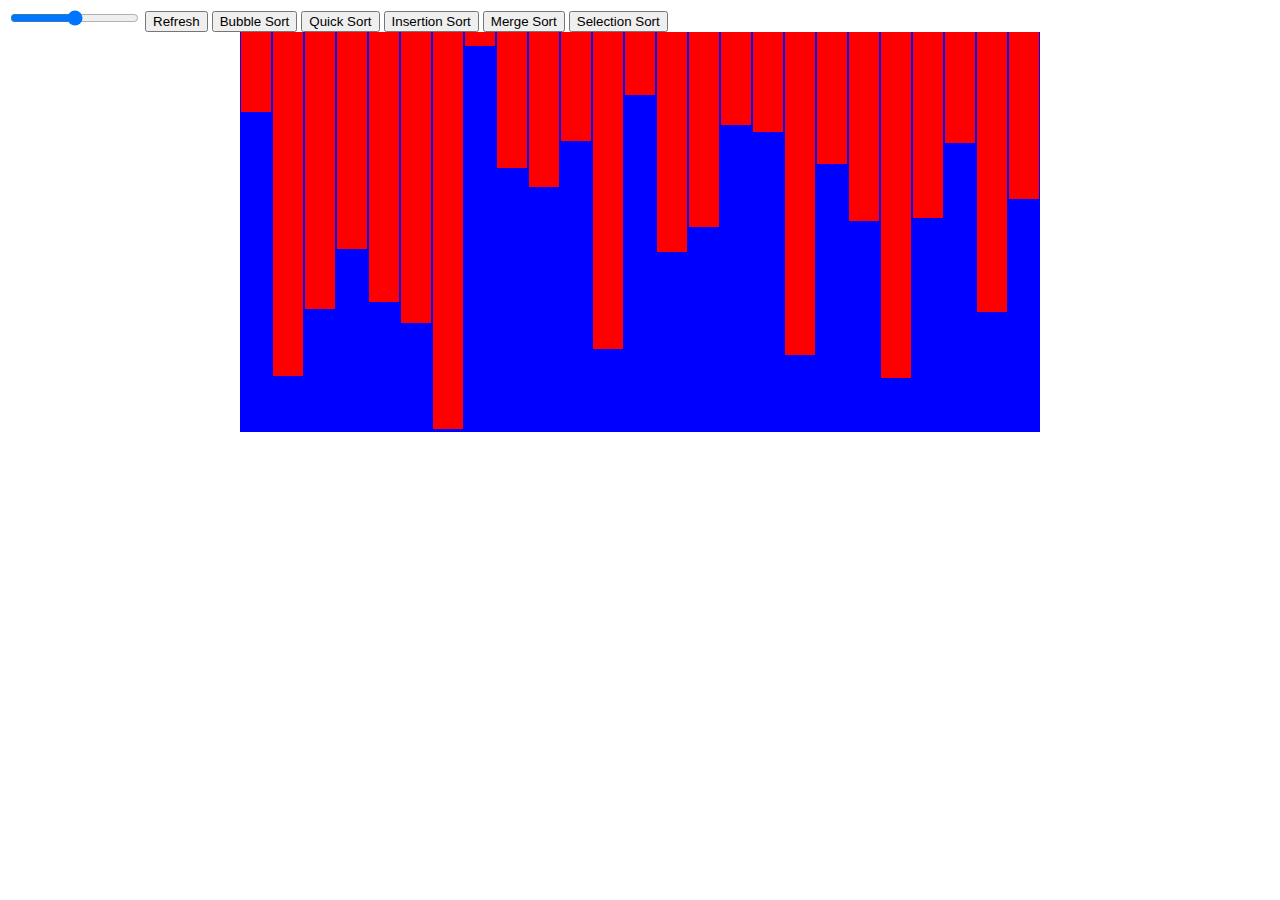
==== sorting algorithm visualiser/index.html @ 02f49d58 "addded merge sort and selection sort" ====
<!DOCTYPE html>
<html>
  <head>
    <meta charset="UTF-8">
    <title>Sorting Algorithm Visualiser</title>
    <link rel='stylesheet' href='style.css'>
  </head>


  <body>
  
  <input id='slider' type="range" min="1" max="7" value="4">

  <button onclick="generateBlocks()">Refresh</button>
  <button onclick="runBubbleSort()">Bubble Sort</button>
  <button onclick="runQuickSort()">Quick Sort</button>
  <button onclick="runInsertionSort()">Insertion Sort</button>
  <button onclick="runMergeSort()">Merge Sort</button>
  <button onclick="runSelectionSort()">Selection Sort</button>

  <div id='container'> </div>


    <script src='script.js'></script>
  </body>
</html>
---- sorting algorithm visualiser/style.css ----
#container {
  margin-top: 20px;
  width: 800px;
  height: 400px;
  background-color: blue;
  margin: auto;
  display: flex;
  flex-direction: row;
}

.block {
  background-color: red;
  margin-left: 1px;
  margin-right: 1px;
}

.correct {
  background-color: greenyellow;
}
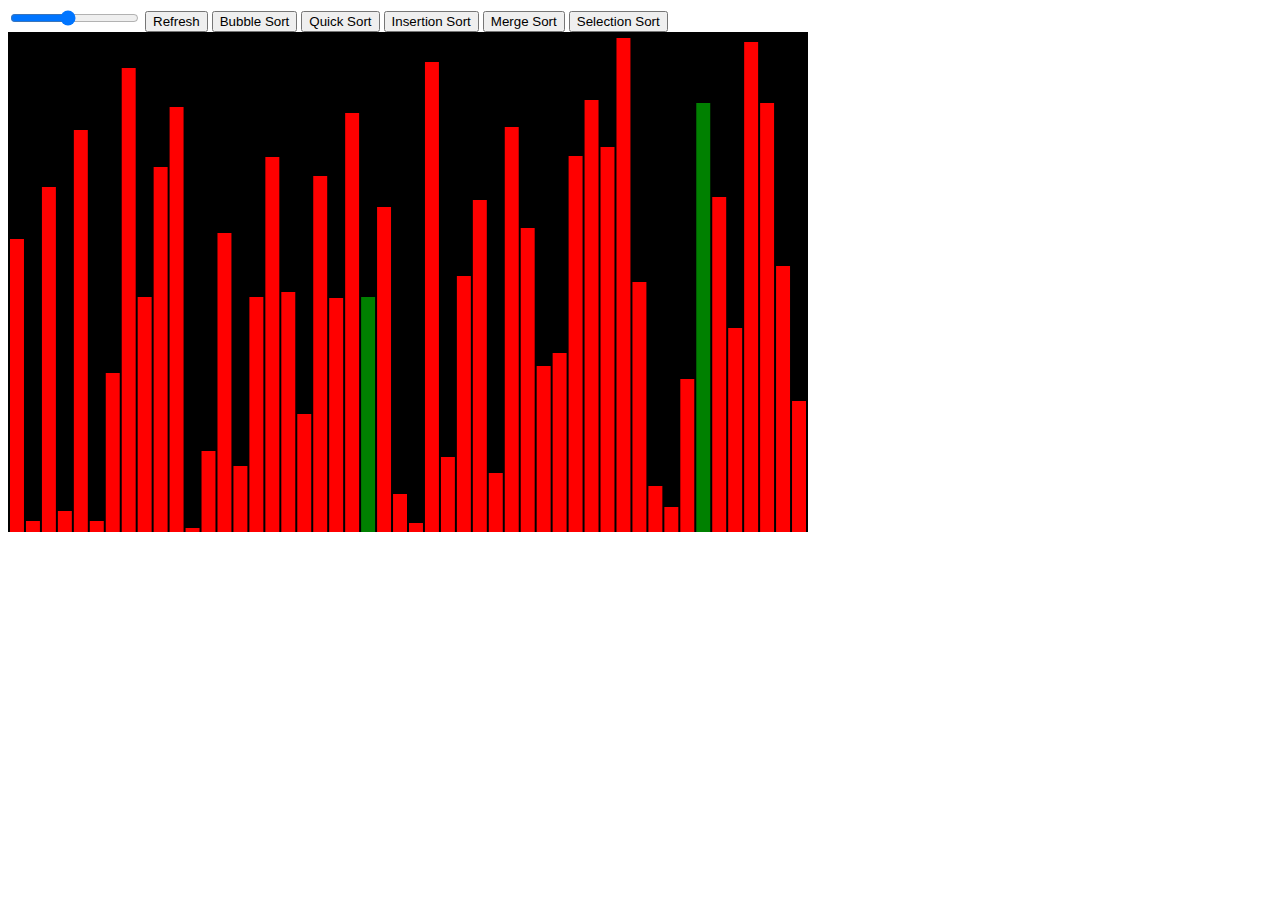
==== commit f02a19dd: "moving to decktop lol" ====
--- a/sorting algorithm visualiser/index.html
+++ b/sorting algorithm visualiser/index.html
@@ -9,16 +9,16 @@
 
   <body>
   
-  <input id='slider' type="range" min="1" max="7" value="4">
+  <input id='numBars' type="range" min="1" max="10" value="5">
 
-  <button onclick="generateBlocks()">Refresh</button>
+  <button onclick="refreshBars()">Refresh</button>
   <button onclick="runBubbleSort()">Bubble Sort</button>
-  <button onclick="runQuickSort()">Quick Sort</button>
+  <button onclick="runQuicksort()">Quick Sort</button>
   <button onclick="runInsertionSort()">Insertion Sort</button>
   <button onclick="runMergeSort()">Merge Sort</button>
   <button onclick="runSelectionSort()">Selection Sort</button>
 
-  <div id='container'> </div>
+  <canvas id='canvas' width='800px' height='500x'></canvas>
 
 
     <script src='script.js'></script>
--- a/sorting algorithm visualiser/style.css
+++ b/sorting algorithm visualiser/style.css
@@ -1,21 +1,5 @@
 
 
-#container {
-  margin-top: 20px;
-  width: 800px;
-  height: 400px;
-  background-color: blue;
-  margin: auto;
-  display: flex;
-  flex-direction: row;
-}
-
-.block {
-  background-color: red;
-  margin-left: 1px;
-  margin-right: 1px;
-}
-
-.correct {
-  background-color: greenyellow;
+#canvas {
+  background-color: black;
 }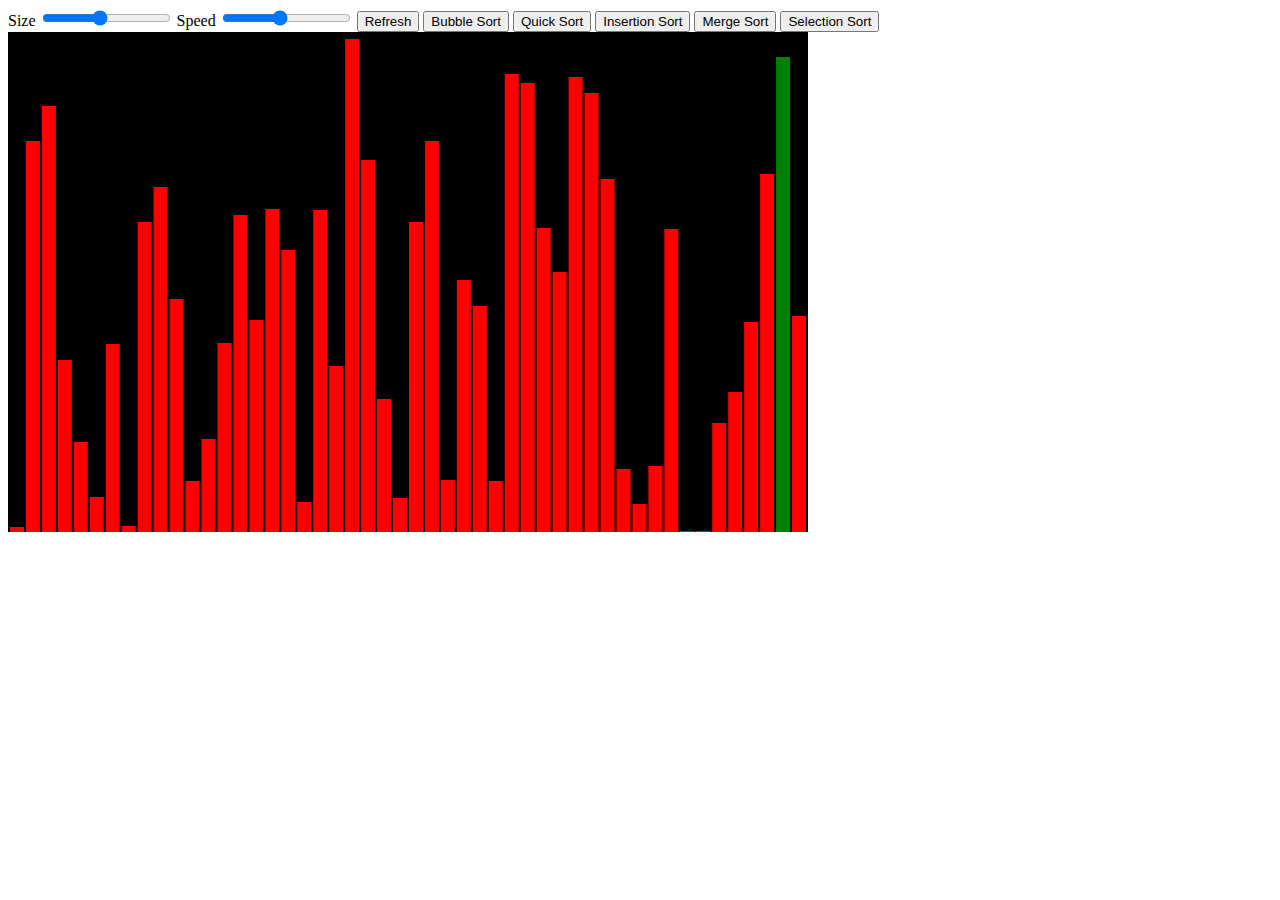
==== commit 0f9f1e20: "algorithms working, speed integrated" ====
--- a/sorting algorithm visualiser/index.html
+++ b/sorting algorithm visualiser/index.html
@@ -9,7 +9,12 @@
 
   <body>
   
+    
+  <label>Size</label>
   <input id='numBars' type="range" min="1" max="10" value="5">
+  <label>Speed</label>
+  <input id='speed' type="range" min="1" max="10" value="5">
+
 
   <button onclick="refreshBars()">Refresh</button>
   <button onclick="runBubbleSort()">Bubble Sort</button>
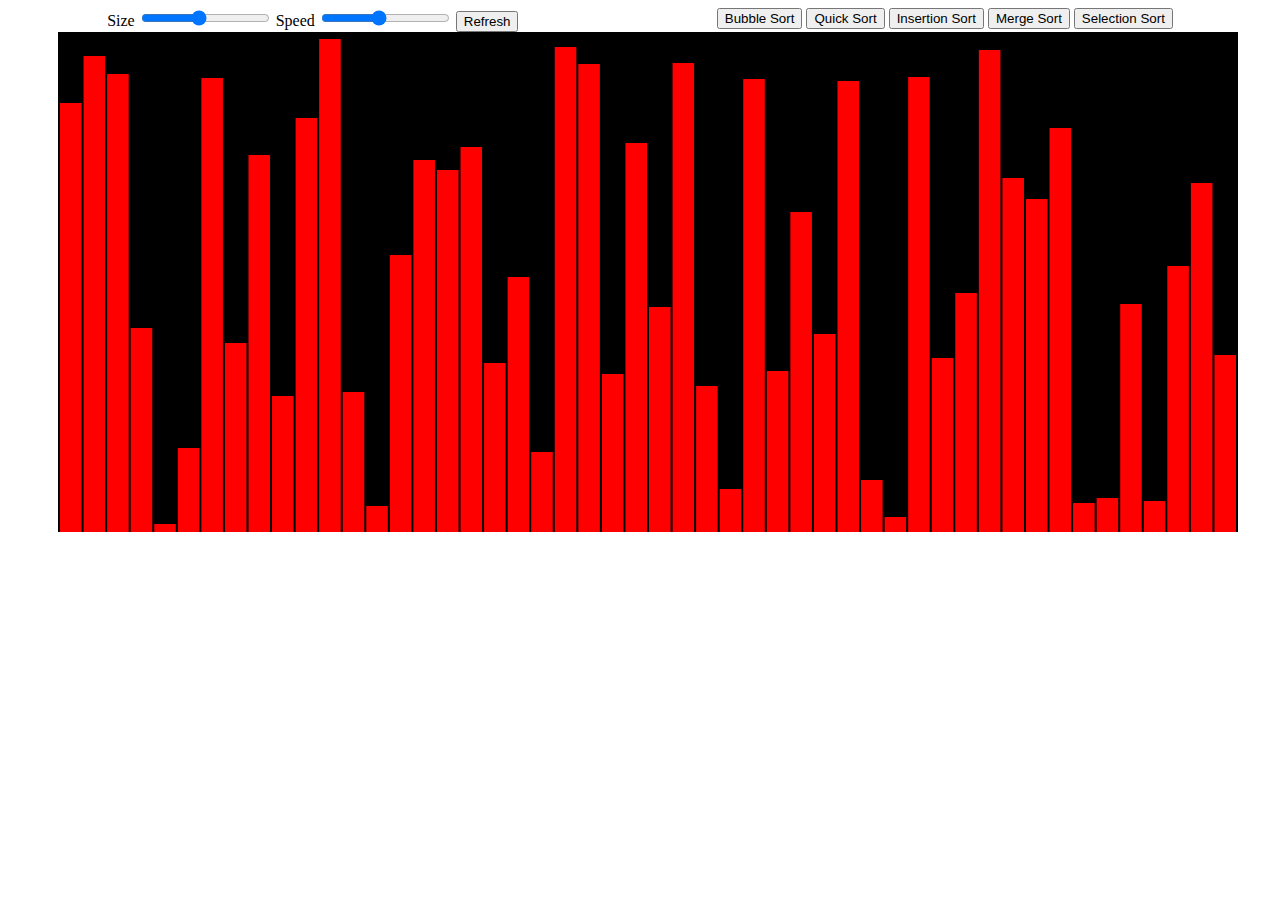
==== commit 981835a6: "simple styling added" ====
--- a/sorting algorithm visualiser/index.html
+++ b/sorting algorithm visualiser/index.html
@@ -9,19 +9,26 @@
 
   <body>
   
-    
-  <label>Size</label>
-  <input id='numBars' type="range" min="1" max="10" value="5">
-  <label>Speed</label>
-  <input id='speed' type="range" min="1" max="10" value="5">
+  <div id='menuBar'>
 
+    <div id='row1'>
+      <label>Size</label>
+      <input id='numBars' type="range" min="1" max="10" value="5">
+      <label>Speed</label>
+      <input id='speed' type="range" min="1" max="10" value="5">
+      <button onclick="refreshBars()">Refresh</button>
+    </div>
 
-  <button onclick="refreshBars()">Refresh</button>
-  <button onclick="runBubbleSort()">Bubble Sort</button>
-  <button onclick="runQuicksort()">Quick Sort</button>
-  <button onclick="runInsertionSort()">Insertion Sort</button>
-  <button onclick="runMergeSort()">Merge Sort</button>
-  <button onclick="runSelectionSort()">Selection Sort</button>
+    <div id='row2'>
+      <button onclick="runBubbleSort()">Bubble Sort</button>
+      <button onclick="runQuicksort()">Quick Sort</button>
+      <button onclick="runInsertionSort()">Insertion Sort</button>
+      <button onclick="runMergeSort()">Merge Sort</button>
+      <button onclick="runSelectionSort()">Selection Sort</button>
+    </div>
+
+  </div>
+
 
   <canvas id='canvas' width='800px' height='500x'></canvas>
 
--- a/sorting algorithm visualiser/style.css
+++ b/sorting algorithm visualiser/style.css
@@ -1,5 +1,18 @@
 
 
 #canvas {
+  margin-left: 50px;
   background-color: black;
+}
+
+#menuBar {
+  display: flex;
+  flex-direction: row;
+  justify-content: space-around;
+}
+
+@media only screen and (max-width: 1000px) {
+  #menuBar {
+    flex-direction: column;
+  }
 }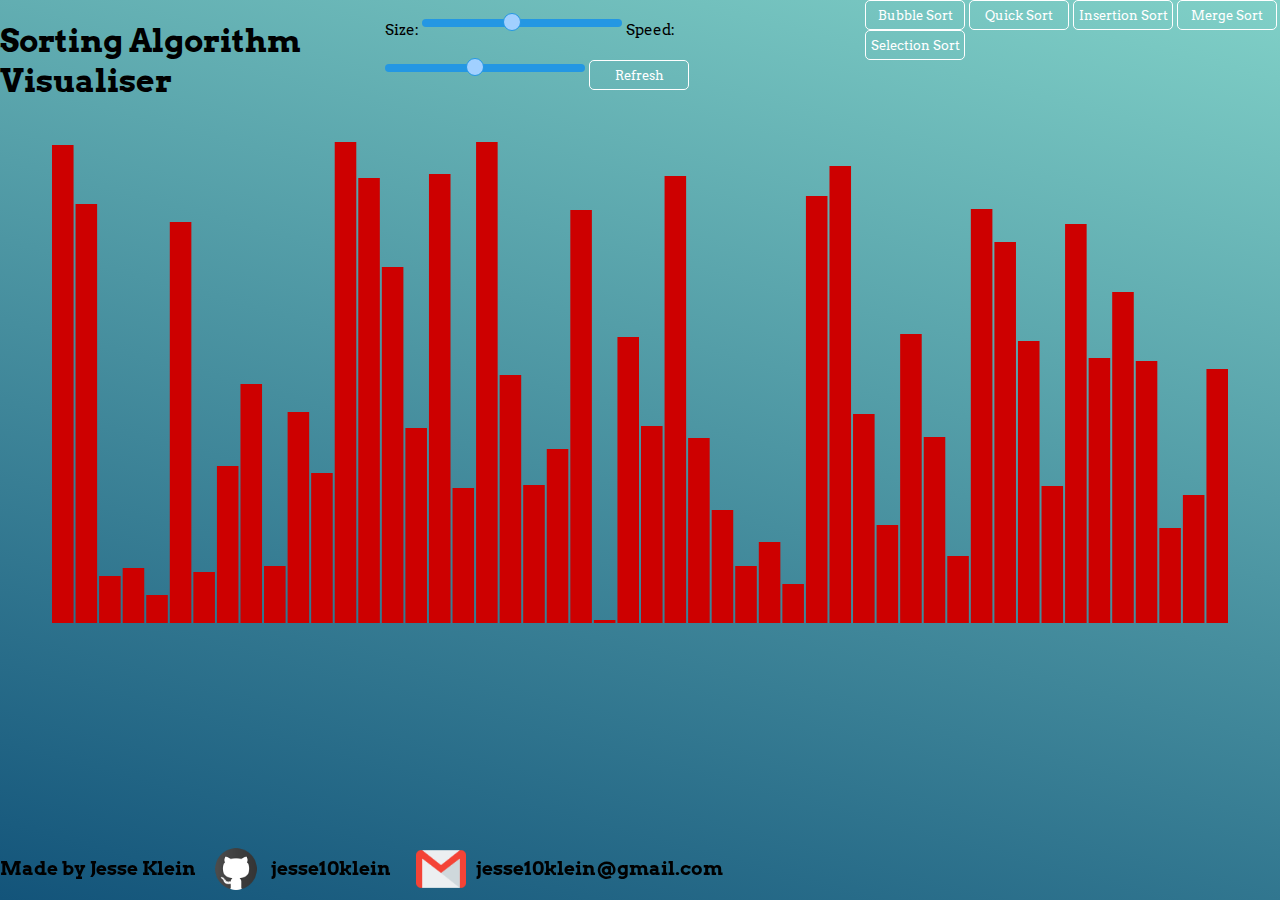
==== commit c5007f83: "added footer, updated styling" ====
--- a/sorting algorithm visualiser/index.html
+++ b/sorting algorithm visualiser/index.html
@@ -3,36 +3,59 @@
   <head>
     <meta charset="UTF-8">
     <title>Sorting Algorithm Visualiser</title>
-    <link rel='stylesheet' href='style.css'>
+    <link rel='stylesheet' href='style/style.css'>
+    <link rel='stylesheet' href='style/inputstyle.css'>
+    <link href="https://fonts.googleapis.com/css2?family=Arvo&display=swap" rel="stylesheet">
   </head>
 
 
   <body>
-  
-  <div id='menuBar'>
+    <div id='content'>
 
-    <div id='row1'>
-      <label>Size</label>
-      <input id='numBars' type="range" min="1" max="10" value="5">
-      <label>Speed</label>
-      <input id='speed' type="range" min="1" max="10" value="5">
-      <button onclick="refreshBars()">Refresh</button>
-    </div>
-
-    <div id='row2'>
-      <button onclick="runBubbleSort()">Bubble Sort</button>
-      <button onclick="runQuicksort()">Quick Sort</button>
-      <button onclick="runInsertionSort()">Insertion Sort</button>
-      <button onclick="runMergeSort()">Merge Sort</button>
-      <button onclick="runSelectionSort()">Selection Sort</button>
-    </div>
-
-  </div>
+      <div id='menuBar'>
 
 
-  <canvas id='canvas' width='800px' height='500x'></canvas>
+        <h1 id="heading">Sorting Algorithm Visualiser</h1>
+    
+        <div id='row1'>
+          <label>Size: </label>
+          <input id='numBars' type="range" min="1" max="10" value="5">
+          <label>Speed: </label>
+          <input id='speed' type="range" min="1" max="10" value="5">
+          <button onclick="refreshBars()">Refresh</button>
+        </div>
+    
+    
+        <div id='row2'>
+          <button class="algorithm" onclick="runBubbleSort()">Bubble Sort</button>
+          <button class="algorithm" onclick="runQuicksort()">Quick Sort</button>
+          <button class="algorithm" onclick="runInsertionSort()">Insertion Sort</button>
+          <button class="algorithm" onclick="runMergeSort()">Merge Sort</button>
+          <button class="algorithm" onclick="runSelectionSort()">Selection Sort</button>
+        </div>
+    
+      </div>
+    
+      <canvas id='canvas' width='800px' height='500x'></canvas>
+      
+      <footer id='footer'>
+        <h3> Made by Jesse Klein </h3>
+        <div id='icons'>
+          <a class='icon' href='https://github.com/jesse10klein' target="_blank">
+            <img src='images/github-icon.png'>
+            <h3>jesse10klein</h3>
+          </a>
+          <div class='icon'>
+            <img src='images/gmail.png'>
+            <h3>jesse10klein@gmail.com</h3>
+          </div>
+        </div>
+      </footer>
 
 
-    <script src='script.js'></script>
+    </div>
+  
+
+    <script src='js/script.js'></script>
   </body>
 </html>--- a/sorting algorithm visualiser/style/style.css
+++ b/sorting algorithm visualiser/style/style.css
@@ -0,0 +1,102 @@
+
+body {
+  background-color: #CCEAEB;
+  font-family: 'Arvo', serif;
+}
+
+#content {
+  position: absolute;
+  top: 0;
+  left: 0;
+  height: 100vh;
+  width: 100vw;
+  background-image: linear-gradient(15deg, #13547a 0%, #80d0c7 100%);
+}
+
+input {
+  font-family: 'Arvo', serif;
+}
+
+#canvas {
+  margin-left: 50px;
+  background-color: transparent;
+}
+
+#menuBar {
+  display: flex;
+  flex-direction: row;
+  justify-content: space-around;
+}
+
+#footer {
+  position: fixed;
+  bottom: 0px;
+  display: flex;
+  flex-direction: row;
+}
+
+#icons {
+  display: flex;
+  flex-direction: row;
+}
+
+.icon {
+  margin: 0px 10px;
+  display: flex;
+  flex-direction: row;
+}
+
+a {
+  text-decoration: none;
+  color: black;
+}
+
+.icon img {
+  height: 50px;
+  width: 50px;
+  object-fit: contain;
+  margin: 5px;
+  margin-right: 10px;
+}
+
+button {
+  width: 100px;
+  height: 30px;
+  font-family: 'Arvo', serif;
+  border: none;
+  padding: 0px;
+  margin: 0px;
+  background-color: transparent;
+  color: white;
+  border: 1px solid white;
+  border-radius: 5px;
+}
+
+button:disabled, button[disabled] {
+  background-color: gray;
+  color: black;
+  border: 1px solid black;
+}
+
+label {
+  font-size: 15px;
+}
+
+@media only screen and (max-width: 1000px) {
+  #menuBar {
+    flex-direction: column;
+  }
+
+  .icon img {
+    height: 30px;
+    width: 30px;
+  }
+
+  .icon h3 {
+    font-size: 12px;
+  }
+
+  #footer h3 {
+    font-size: 12px;
+  }
+}--- a/sorting algorithm visualiser/style/inputstyle.css
+++ b/sorting algorithm visualiser/style/inputstyle.css
@@ -0,0 +1,97 @@
+input[type=range] {
+  height: 25px;
+  -webkit-appearance: none;
+  margin: 10px 0;
+  width: 200px;
+  background-color: transparent;
+}
+input[type=range]:focus {
+  outline: none;
+}
+input[type=range]::-webkit-slider-runnable-track {
+  width: 100%;
+  height: 8px;
+  cursor: pointer;
+  animate: 0.2s;
+  box-shadow: 0px 0px 0px #000000;
+  background: #2497E3;
+  border-radius: 19px;
+  border: 0px solid #000000;
+}
+input[type=range]:disabled::-webkit-slider-runnable-track {
+  background: gray;
+}
+input[type=range]::-webkit-slider-thumb {
+  box-shadow: 0px 0px 0px #000000;
+  border: 1px solid #2497E3;
+  height: 18px;
+  width: 18px;
+  border-radius: 23px;
+  background: #A1D0FF;
+  cursor: pointer;
+  -webkit-appearance: none;
+  margin-top: -5.5px;
+}
+input[type=range]:disabled::-webkit-slider-thumb {
+  border: black;
+  background: black;
+}
+input[type=range]:focus::-webkit-slider-runnable-track {
+  background: #2497E3;
+}
+input[type=range]::-moz-range-track {
+  width: 100%;
+  height: 8px;
+  cursor: pointer;
+  animate: 0.2s;
+  box-shadow: 0px 0px 0px #000000;
+  background: #2497E3;
+  border-radius: 19px;
+  border: 0px solid #000000;
+}
+input[type=range]::-moz-range-thumb {
+  box-shadow: 0px 0px 0px #000000;
+  border: 1px solid #2497E3;
+  height: 18px;
+  width: 18px;
+  border-radius: 23px;
+  background: #A1D0FF;
+  cursor: pointer;
+}
+input[type=range]::-ms-track {
+  width: 100px;
+  height: 8px;
+  cursor: pointer;
+  animate: 0.2s;
+  background: transparent;
+  border-color: transparent;
+  color: transparent;
+}
+input[type=range]::-ms-fill-lower {
+  background: #2497E3;
+  border: 0px solid #000000;
+  border-radius: 38px;
+  box-shadow: 0px 0px 0px #000000;
+}
+input[type=range]::-ms-fill-upper {
+  background: #2497E3;
+  border: 0px solid #000000;
+  border-radius: 38px;
+  box-shadow: 0px 0px 0px #000000;
+}
+input[type=range]::-ms-thumb {
+  margin-top: 1px;
+  box-shadow: 0px 0px 0px #000000;
+  border: 1px solid #2497E3;
+  height: 18px;
+  width: 18px;
+  border-radius: 23px;
+  background: #A1D0FF;
+  cursor: pointer;
+}
+input[type=range]:focus::-ms-fill-lower {
+  background: #2497E3;
+}
+input[type=range]:focus::-ms-fill-upper {
+  background: #2497E3;
+}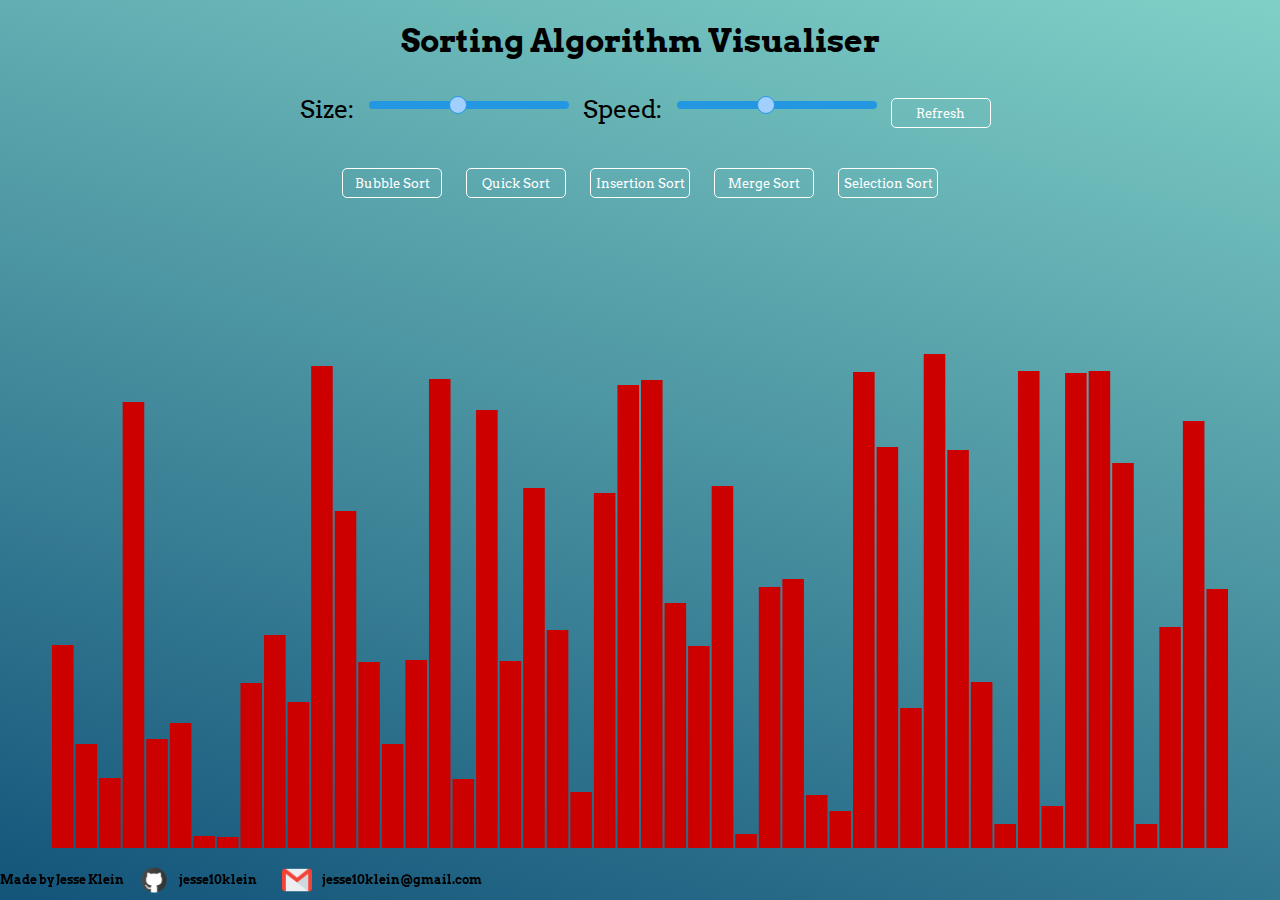
==== commit 261201f8: "mobile sizeability" ====
--- a/sorting algorithm visualiser/index.html
+++ b/sorting algorithm visualiser/index.html
@@ -12,17 +12,16 @@
   <body>
     <div id='content'>
 
+      
+      <h1 id="heading">Sorting Algorithm Visualiser</h1>
+      
       <div id='menuBar'>
-
-
-        <h1 id="heading">Sorting Algorithm Visualiser</h1>
-    
         <div id='row1'>
           <label>Size: </label>
           <input id='numBars' type="range" min="1" max="10" value="5">
           <label>Speed: </label>
           <input id='speed' type="range" min="1" max="10" value="5">
-          <button onclick="refreshBars()">Refresh</button>
+          <button id='refresh' onclick="refresh()">Refresh</button>
         </div>
     
     
--- a/sorting algorithm visualiser/style/style.css
+++ b/sorting algorithm visualiser/style/style.css
@@ -19,7 +19,7 @@
 
 #canvas {
   margin-left: 50px;
-  background-color: transparent;
+  
 }
 
 #menuBar {
@@ -72,6 +72,10 @@
   border-radius: 5px;
 }
 
+button:hover {
+  border: 2px solid white;
+}
+
 button:disabled, button[disabled] {
   background-color: gray;
   color: black;
@@ -79,12 +83,23 @@
 }
 
 label {
-  font-size: 15px;
+  font-size: 25px;
+  margin-right: 10px;
+  margin-left: 10px;
 }
 
-@media only screen and (max-width: 1000px) {
+#refresh {
+  margin-left: 10px;
+  margin-top: -5px;
+}
+
+#heading {
+  text-align: center;
+}
+@media only screen and (max-width: 1300px) {
   #menuBar {
     flex-direction: column;
+    text-align: center;
   }
 
   .icon img {
@@ -99,4 +114,23 @@
   #footer h3 {
     font-size: 12px;
   }
+
+  #canvas {
+    margin-top: 150px;
+  }
+  #row2 {
+    margin-top: 40px;
+  }
+
+  #row2 button {
+    margin-left: 10px;
+    margin-right: 10px;
+  }
+}
+
+
+@media only screen and (max-width: 900px) {
+  input[type=range] {
+    width: 100px !important;
+  }
 }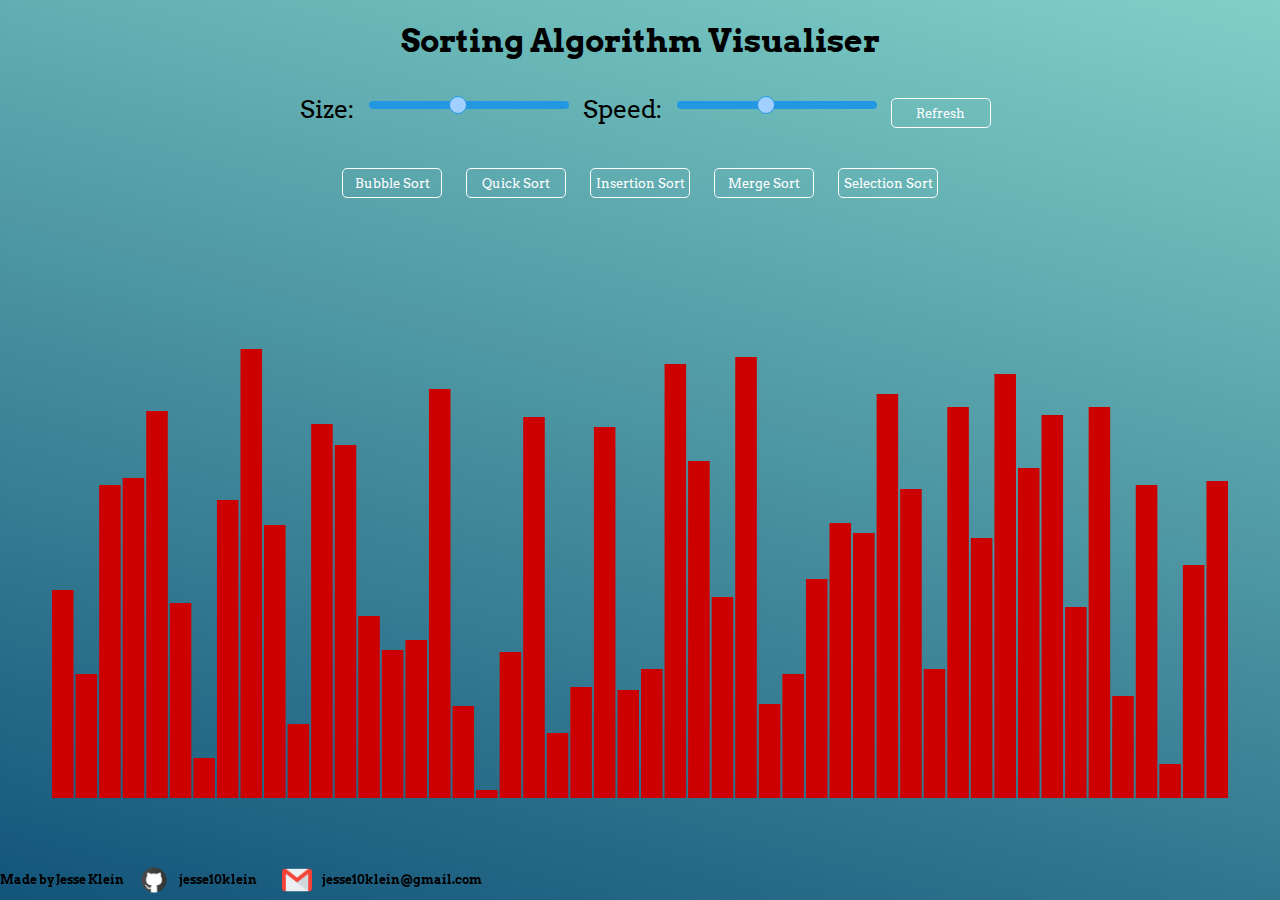
==== commit f6c2a9fd: "final styles for mobile" ====
--- a/sorting algorithm visualiser/index.html
+++ b/sorting algorithm visualiser/index.html
@@ -2,6 +2,7 @@
 <html>
   <head>
     <meta charset="UTF-8">
+    <meta name="viewport" content="width=device-width, initial-scale=1.0" />
     <title>Sorting Algorithm Visualiser</title>
     <link rel='stylesheet' href='style/style.css'>
     <link rel='stylesheet' href='style/inputstyle.css'>
@@ -14,7 +15,7 @@
 
       
       <h1 id="heading">Sorting Algorithm Visualiser</h1>
-      
+
       <div id='menuBar'>
         <div id='row1'>
           <label>Size: </label>
--- a/sorting algorithm visualiser/style/style.css
+++ b/sorting algorithm visualiser/style/style.css
@@ -133,4 +133,42 @@
   input[type=range] {
     width: 100px !important;
   }
+}
+
+@media only screen and (min-width:0px) and (max-width:600px)
+{
+  #heading {
+    font-size: 20px;
+  }
+
+  label {
+    font-size: 15px;
+  }
+
+  input[type=range] {
+    height: 20px !important;
+    width: 110px !important;
+  }
+
+  button {
+    font-size: 10px;
+    width: 80px;
+    height: 20px;
+    margin-top: 5px;
+  }
+
+  #canvas {
+    margin: 0px;
+    margin-left: 50px;
+    margin-top: 30px;
+  }
+
+  #footer h3 {
+    font-size: 9px;
+  }
+
+  #footer img {
+    width: 15px;
+    height: 15px;
+  }
 }